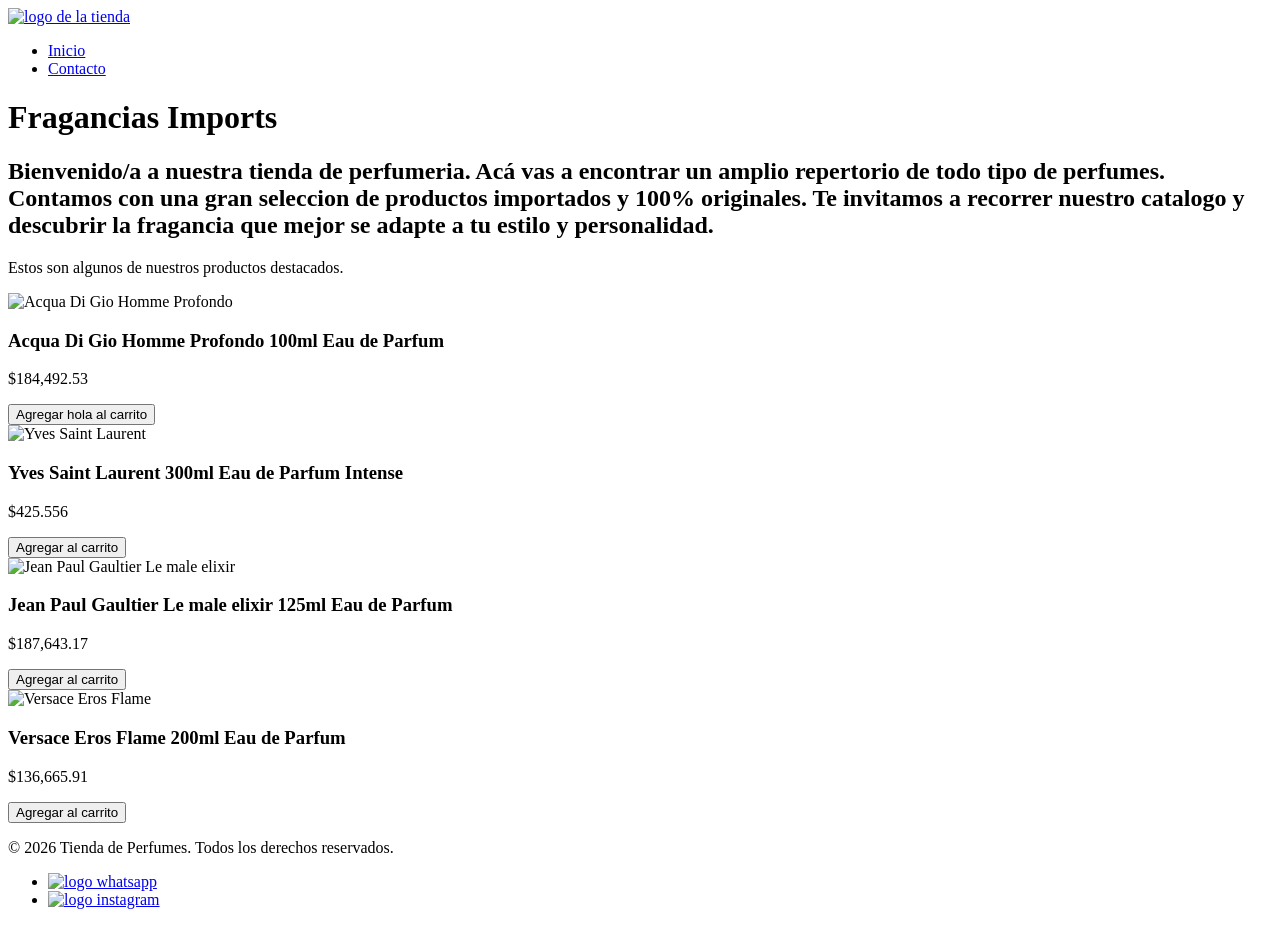
==== index.html @ 699a186b "probe un commit" ====
<!DOCTYPE html>
<html lang="en">
<head>
    <meta charset="UTF-8">
    <meta name="viewport" content="width=device-width, initial-scale=1.0">
    <title>mi página web</title>


<link rel="stylesheet" href="./css/styles.css">

<link rel="preconnect" href="https://fonts.googleapis.com">
<link rel="preconnect" href="https://fonts.gstatic.com" crossorigin>
<link href="https://fonts.googleapis.com/css2?family=Faculty+Glyphic&display=swap" rel="stylesheet">

</head>
<body>
   <header class="header.nav">

<div class=" div-logo">
    <a class="logo" href="./index.html">
        <img class="logo-inicio"src="./img/logo.png" alt="logo de la tienda">
</a></div>

<nav class="nav">
    <ul class="menu">
    <li><a class="inicio-link" href="./index.html">Inicio</a></li>
   <li><a class="contacto-link" href="./pages/contacto.html">Contacto</a></li>
</ul>
</nav>
   </header>

<main> 
<h1 class="titulo-principal text-secondary"> Fragancias Imports</h1>

<h2 class="descripcion-princpal">Bienvenido/a a nuestra tienda de perfumeria. Acá vas a encontrar un amplio repertorio de todo tipo de perfumes. Contamos con una gran seleccion de productos importados y 100% originales. Te invitamos a recorrer nuestro catalogo y descubrir la fragancia que mejor se adapte a tu estilo y personalidad.
</h2>


<section >
<p class="titulo-productos text-secondary" >Estos son algunos de nuestros productos destacados.</p>

<div class="container"> 

<article class="card text-dark">
<img src="./img/Acqua Di Gio Homme Profondo" alt="Acqua Di Gio Homme Profondo" >
<h3>Acqua Di Gio Homme Profondo 100ml Eau de Parfum</h3>
<p>$184,492.53</p>
<button class="btn bg-secondary text-dark" type="submit">Agregar hola al carrito</button>
</article>



<article class="card text-dark"> 
<img src="./img/Yves Saint Laurent" alt="Yves Saint Laurent" >
<h3>Yves Saint Laurent 300ml Eau de Parfum Intense</h3>
<p>$425.556</p>
<button class="btn bg-secondary text-dark" type="submit">Agregar al carrito</button>
</article>
    

<article class="card text-dark">
<img src="./img/JPG Le male elixir" alt="Jean Paul Gaultier Le male elixir">
<h3>Jean Paul Gaultier Le male elixir 125ml Eau de Parfum</h3>
<p>$187,643.17</p>
<button class="btn bg-secondary text-dark" type="submit">Agregar al carrito</button>
</article>



<article class="card text-dark">
<img src="./img/Versace Eros Flame" alt="Versace Eros Flame" >
<h3>Versace Eros Flame 200ml Eau de Parfum</h3>
<p>$136,665.91</p>
<button class="btn bg-secondary text-dark" type="submit">Agregar al carrito</button>
</article>



</div>

</section>

</main>

   <footer>
<p>© 2026 Tienda de Perfumes. Todos los derechos reservados.</p>

<nav>
    <ul class="footer-list">
        <li>
            <a href="http://wa.link/trnaar">
            <img src="./img/whatsapp.png" alt="logo whatsapp"></li>
            </a>

        <li>
            <a href="https://www.instagram.com/va.lenmartinez/">
            <img src="./img/instagram.png" alt="logo instagram"></li>
            </a>

    </ul>

</nav>


   </footer>
</body>
</html>
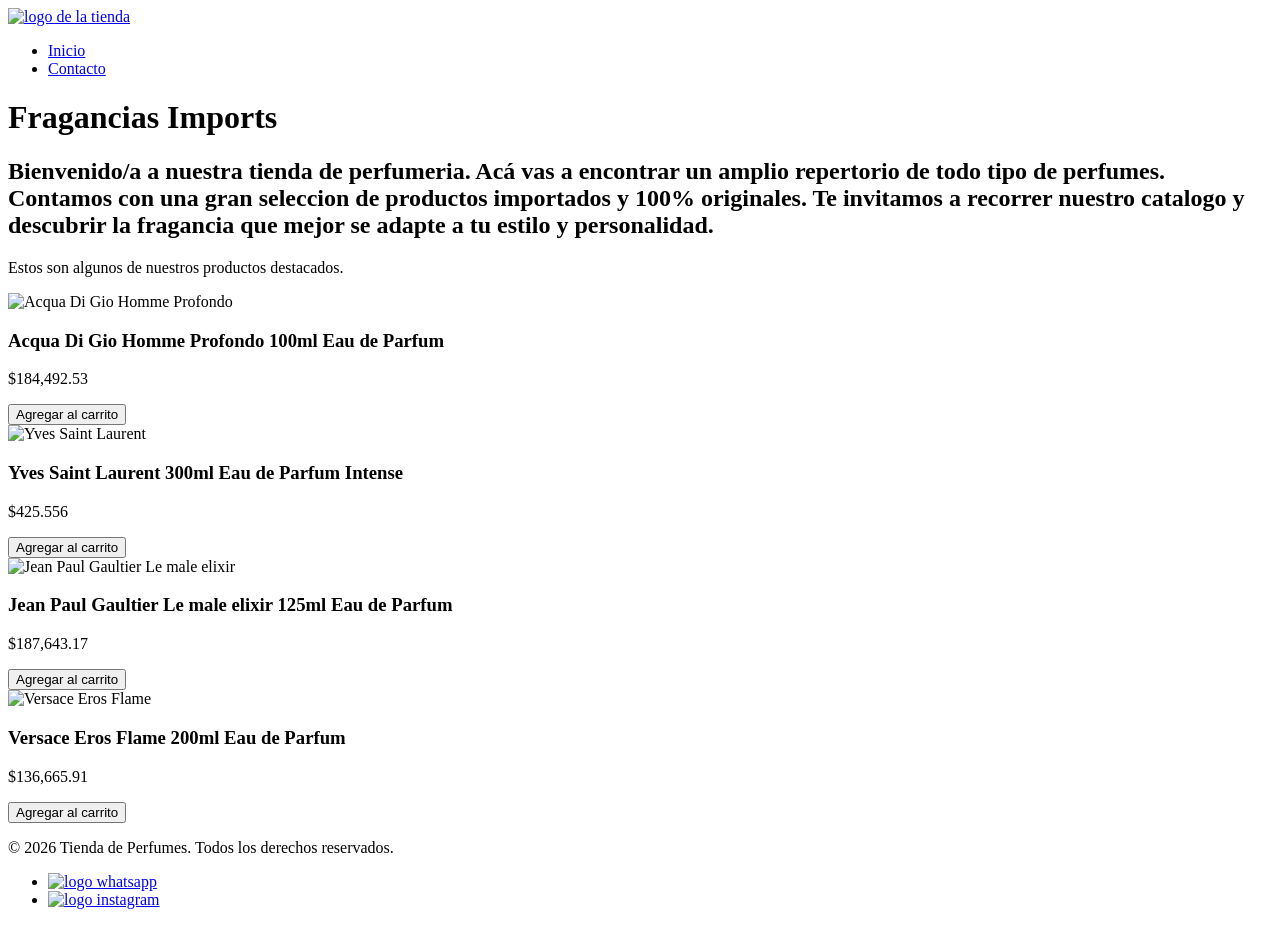
==== commit 480f044d: "ajuste" ====
--- a/index.html
+++ b/index.html
@@ -45,7 +45,7 @@
 <img src="./img/Acqua Di Gio Homme Profondo" alt="Acqua Di Gio Homme Profondo" >
 <h3>Acqua Di Gio Homme Profondo 100ml Eau de Parfum</h3>
 <p>$184,492.53</p>
-<button class="btn bg-secondary text-dark" type="submit">Agregar hola al carrito</button>
+<button class="btn bg-secondary text-dark" type="submit">Agregar al carrito</button>
 </article>
 
 
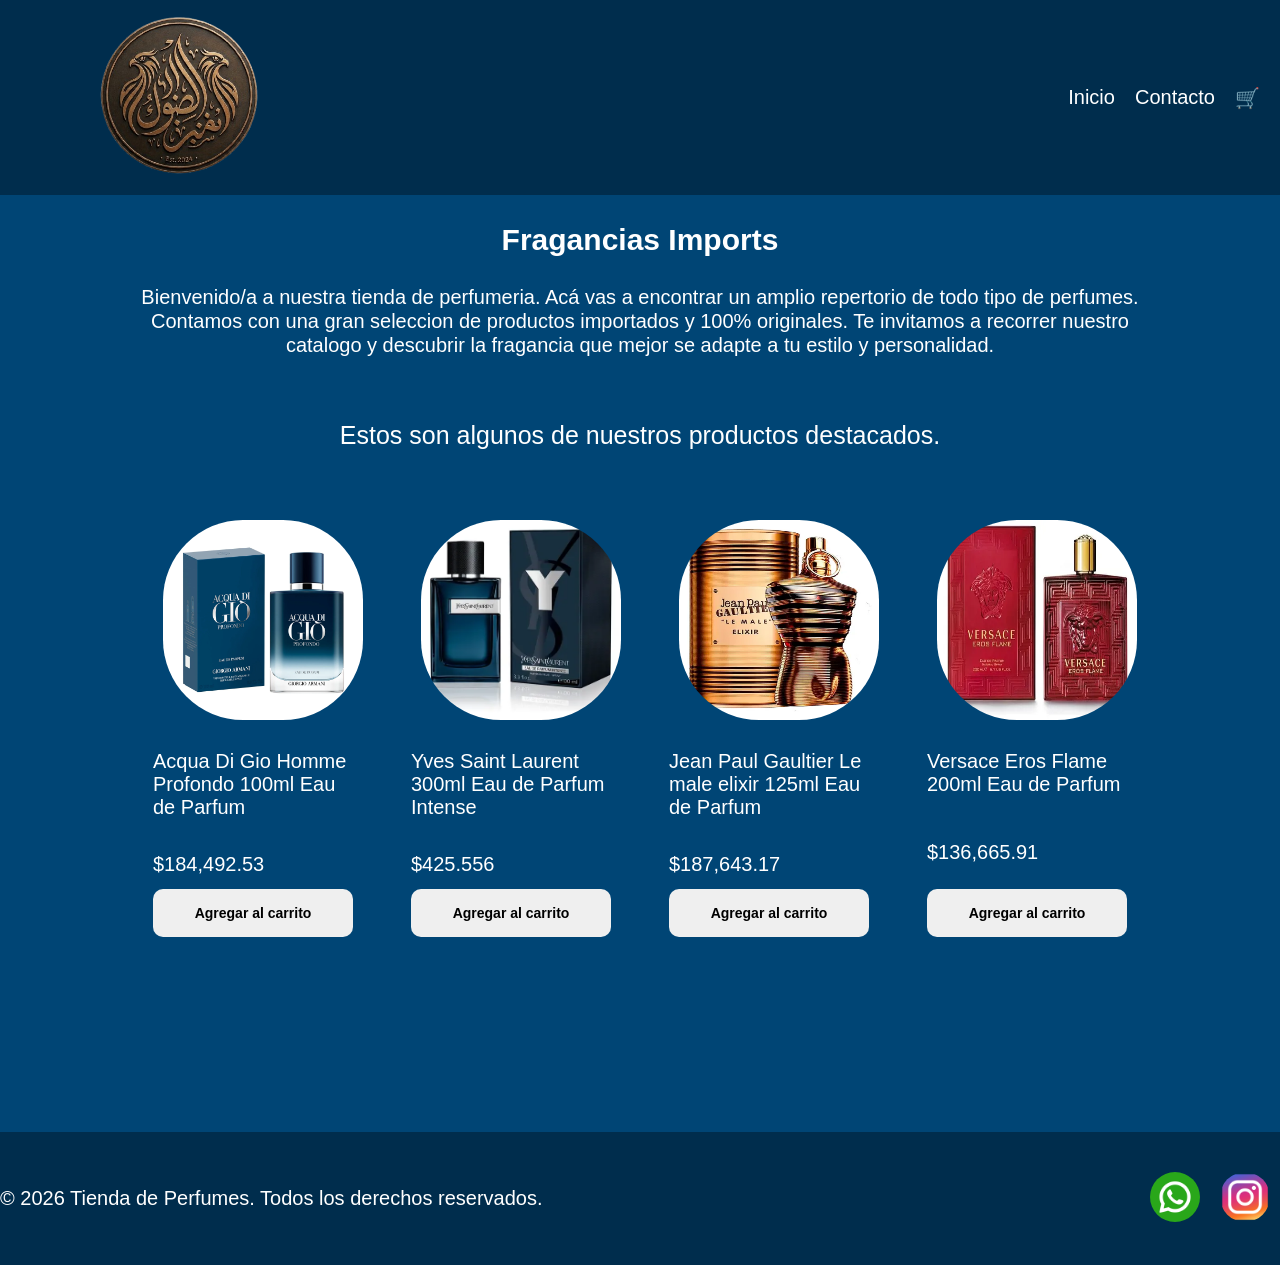
==== commit b10dc47b: "Add files via upload" ====
--- a/index.html
+++ b/index.html
@@ -25,6 +25,7 @@
     <ul class="menu">
     <li><a class="inicio-link" href="./index.html">Inicio</a></li>
    <li><a class="contacto-link" href="./pages/contacto.html">Contacto</a></li>
+   <li><a class="carrito-link" href="./pages/carrito.html">🛒<span id="contador-carrito"></span></a></li>
 </ul>
 </nav>
    </header>
@@ -39,7 +40,7 @@
 <section >
 <p class="titulo-productos text-secondary" >Estos son algunos de nuestros productos destacados.</p>
 
-<div class="container"> 
+<div id="container" class="container"> 
 
 <article class="card text-dark">
 <img src="./img/Acqua Di Gio Homme Profondo" alt="Acqua Di Gio Homme Profondo" >
@@ -47,8 +48,6 @@
 <p>$184,492.53</p>
 <button class="btn bg-secondary text-dark" type="submit">Agregar al carrito</button>
 </article>
-
-
 
 <article class="card text-dark"> 
 <img src="./img/Yves Saint Laurent" alt="Yves Saint Laurent" >
@@ -62,7 +61,7 @@
 <img src="./img/JPG Le male elixir" alt="Jean Paul Gaultier Le male elixir">
 <h3>Jean Paul Gaultier Le male elixir 125ml Eau de Parfum</h3>
 <p>$187,643.17</p>
-<button class="btn bg-secondary text-dark" type="submit">Agregar al carrito</button>
+<button class="btn bg-secondary text-dark" type="submit"> Agregar al carrito</button>
 </article>
 
 
@@ -71,9 +70,8 @@
 <img src="./img/Versace Eros Flame" alt="Versace Eros Flame" >
 <h3>Versace Eros Flame 200ml Eau de Parfum</h3>
 <p>$136,665.91</p>
-<button class="btn bg-secondary text-dark" type="submit">Agregar al carrito</button>
+<button class="btn bg-secondary text-dark" type="submit" >Agregar al carrito </button>
 </article>
-
 
 
 </div>
@@ -103,5 +101,6 @@
 
 
    </footer>
+   <script src="./js/index.js" type="module"></script>
 </body>
 </html>
--- a/css/styles.css
+++ b/css/styles.css
@@ -0,0 +1,357 @@
+
+html {
+    font-size: 62.5%;
+}
+
+body {
+    font-family: faculty glyphic, sans-serif;
+    font-size: 1.4rem;
+    background-color: #004575;
+    color: white;
+    font-weight: 400;
+    width: 100%;
+    height: 25%;
+    min-height: 100vh;
+    margin: 0;
+ 
+    }
+
+
+main {
+        width: 80%;
+        margin: auto;
+        padding-bottom: 2rem;
+        color: #fff;
+        font-weight: 400;
+    }
+
+
+h1 {
+    font-size: 3rem;
+    font-weight: 600;
+    line-height: 1;
+    margin: 3rem 0;
+    text-align: center;
+}
+
+
+h2 {
+    font-size: 2rem;
+    font-weight: 400;
+    line-height: 1.2;
+    text-align: center;
+    margin: 3rem 0;
+}
+
+
+h3 {
+    font-size: 2rem;
+    font-weight: 300;
+}
+
+
+p {
+    font-size: 2rem;
+    line-height: 1.5;
+    margin: 1rem 0;
+    flex: 1;
+    display: flex;
+    flex-direction: row;
+    align-items: center;
+}
+
+.titulo-productos {
+align-items: center;
+display: flex;
+flex-direction: column;
+padding: 3rem;
+font-size: 2.5rem;
+
+}
+
+
+
+
+.container {
+  display: flex;
+  flex-direction: row;
+  flex-wrap: wrap;
+  justify-content: space-between;
+  padding: 1rem;
+  margin: 1.5rem;
+
+}
+
+
+.card {
+display: flex;
+  flex-direction: column; 
+  justify-content: space-between; 
+  width: 100%;          
+  max-width: 20rem;        
+  background-color:#fff
+  1rem;
+  font-weight: 500;
+
+}
+
+
+.card img {
+  width: 100%;
+  height: 20rem;
+  margin-bottom: 1rem;
+  border-radius: 8rem; 
+  margin: 1rem;
+}
+
+
+.btn {
+    border: none;
+    font-size: 1.4rem;
+    font-weight: bold;
+    padding: 1.6rem;
+    border-radius: 1rem;
+}
+
+
+header{
+    background-color: #002d4d;
+    color: white;
+    display: flex;
+    justify-content: space-between;
+    align-items: center;
+    width: 100%;
+    height: 25%;
+    text-decoration: none;
+   
+    img {
+       width: 18vw;
+       min-width: 28vw;
+       max-width: 25vw;
+       height: auto; 
+       
+
+    }
+
+
+}
+
+footer{
+    background-color: #002d4d;
+    color: white;
+    display: flex;
+    justify-content: space-between;
+    align-items: center;
+    width: 100%;
+    height: 25%;
+    margin-top: 150px;
+
+    img {
+    padding: 1rem;
+    width: 5rem;
+    height: 5rem;
+    justify-content: space-between;
+    border-radius: 7rem;
+    
+    }
+
+
+}
+
+.footer-list {
+    display: flex;
+    justify-content: center;
+    align-items: center;
+    list-style: none;
+    padding: 3rem 0;
+    margin: 0;
+}
+
+ .header.nav, .div-logo, .logo, .menu, .inicio-link, .contacto-link, .carrito-link {
+      display: flex;
+  flex-direction: row;  
+  flex-wrap: wrap;      
+  justify-content: space-between;
+   text-decoration: none;
+ 
+
+}
+
+
+CONTACTO
+
+
+ .div-contacto-logo, .nav-contact, .logo-contact, .menu, .inicio-link, .contacto-link {
+    display: flex;
+    justify-content: space-between;
+    align-items: center;
+    padding: 0 1rem;
+    text-decoration: none;
+    list-style: none;
+    color: white;
+    font-size: 2rem;
+ }
+
+.header-contact {
+   background-color: #002d4d;
+    color: white;
+    display: flex;
+    justify-content: space-between;
+    align-items: center;
+    width: 100%;
+    height: 25%;
+    
+}
+
+.contact-list {
+    width: 80%;
+    height: 10vh;
+    padding: 2rem 0;
+    margin: 0;
+    font-size: 1rem;
+    list-style: none;
+    text-decoration: none;
+    display: flex;
+    align-items: center;
+}
+
+
+.mensaje-contacto {
+    display: flex;
+    flex-direction: center;
+    font-weight: 600;
+}
+
+.despedida-contacto {
+    display: flex;
+    justify-content: center;
+    
+
+
+}
+
+ .contacto-form {
+    display: flex;
+    flex-direction: column;
+    align-items: center;
+    justify-content: space-between;
+    margin: 2rem 0;
+    
+ }
+
+
+label {
+    font-size: 1.6rem;
+    font-weight: 200;
+    margin-bottom: 1rem;
+    color: white;
+    line-height: 1rem;
+
+}
+
+input, textarea {
+    width: 100%;
+    max-width: 400px; 
+    padding: 1rem;
+    font-size: 1.6rem;
+    border-radius: 0.5rem;
+    border: none;
+    margin-bottom: 1rem;
+     box-sizing: border-box;
+}
+
+.btn-contacto {
+    border: none;
+    font-size: 1.7rem;
+    font-weight: bold;
+    padding: 1.6rem;
+    margin: 3rem;
+    border-radius: 1rem;
+    width: auto;
+    padding: 12px 24px;
+    min-width: 25%;
+    
+}
+
+.footer-contact {
+    background-color: #002d4d;
+    color: white;
+    display: flex;
+    justify-content: space-between;
+    align-items: center;
+    width: 100%;
+    height: 25%;
+    margin-top: 80px;
+}
+
+CARRITO
+
+.body-carrito {
+    background-color: #004575;
+    color: white;
+    font-weight: 400;
+    width: 100%;
+    height: 25%;
+    text-decoration: none;
+    list-style: none;
+    text-decoration: none;
+    list-style: none;
+ }
+
+.div-carrito-logo, .nav-carrito, .logo-carrito, .menu, .inicio-link, .carrito-link {
+    display: flex;
+    justify-content: space-between;
+    align-items: center;
+    padding: 0 1rem;
+    color: white;
+    font-size: 2rem;
+ }
+
+
+ .header-carrito {
+   background-color: #002d4d;
+    color: white;
+    display: flex;
+    justify-content: space-between;
+    align-items: center;
+    width: 100%;
+    height: 25%;
+    text-decoration: none;
+    list-style: none;
+ }
+
+ .footer-carrito {
+    background-color: #002d4d;
+    color: white;
+    display: flex;
+    justify-content: space-between;
+    align-items: center;
+    width: 100%;
+    height: 25%;
+    margin-top: 150px;
+ }
+
+  
+ .carrito-list {
+    list-style: none;
+    display: flex;
+ }
+
+
+ .link-productos {
+    display: flex;
+    justify-content: center;
+    align-items: center;
+    font-size: 2rem;
+    margin-top: 3rem;
+}
+
+.link-productos li {
+    list-style: none;
+}
+
+.link-productos a {
+    text-decoration: none;
+    color: white;
+
+}
